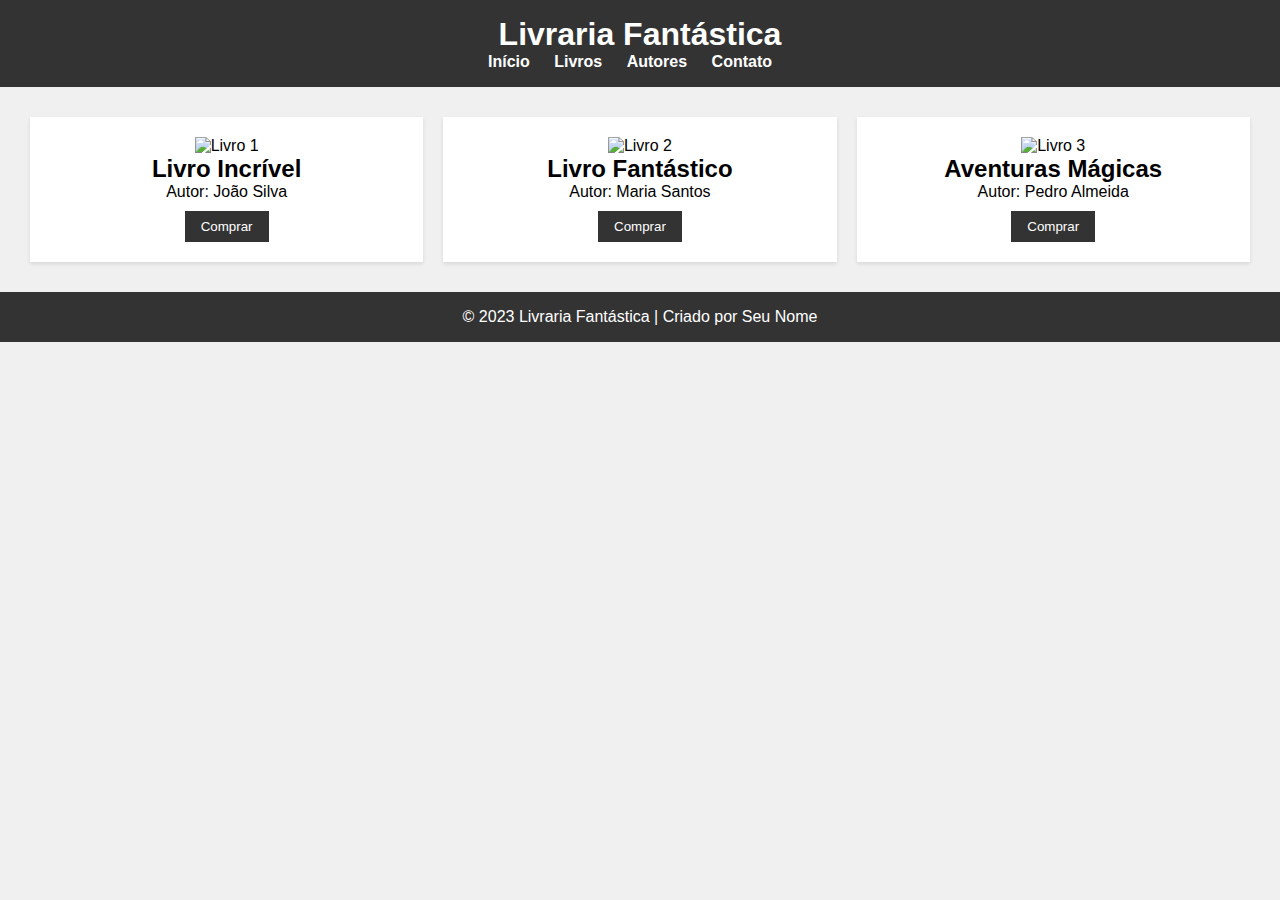
==== index.html @ 0fde1d81 "codigo base" ====
<!DOCTYPE html>
<html lang="pt-br">
<head>
    <meta charset="UTF-8">
    <meta name="viewport" content="width=device-width, initial-scale=1.0">
    <link rel="stylesheet" href="assets/estilos.css">
    <title>Livraria</title>
    
</head>
<body>
    <header>
        <h1>Livraria Fantástica</h1>
        <nav>
            <ul>
                <li><a href="#">Início</a></li>
                <li><a href="#">Livros</a></li>
                <li><a href="#">Autores</a></li>
                <li><a href="#">Contato</a></li>
            </ul>
        </nav>
    </header>

    <main>
        <section class="cards">
            <div class="card">
                <img src="img/livro-01.jpg" alt="Livro 1">
                <h2>Livro Incrível</h2>
                <p>Autor: João Silva</p>
                <button>Comprar</button>
            </div>

            <div class="card">
                <img src="img/livro-02.jpg" alt="Livro 2">
                <h2>Livro Fantástico</h2>
                <p>Autor: Maria Santos</p>
                <button>Comprar</button>
            </div>

            <div class="card">
                <img src="img/livro-03.jpg" alt="Livro 3">
                <h2>Aventuras Mágicas</h2>
                <p>Autor: Pedro Almeida</p>
                <button>Comprar</button>
            </div>
        </section>
    </main>

    <footer>
        <p>&copy; 2023 Livraria Fantástica | Criado por Seu Nome</p>
    </footer>
</body>
</html>
---- assets/estilos.css ----
* {
    margin: 0; /* Remove a margem padrão */
    padding: 0; /* Remove o padding padrão */
    box-sizing: border-box; /* Faz com que o padding e a borda não aumentem o tamanho do elemento */
}

body {
    font-family: Arial, sans-serif; /* Define a fonte padrão */
    background-color: #f0f0f0; /* Define a cor de fundo */
}

header {
    background-color: #333; /* Define a cor de fundo */
    color: #fff; /* Define a cor do texto */
    text-align: center; /* Centraliza o texto */
    padding: 1rem; /* Define um espaçamento interno */
}

nav ul {
    list-style: none; /* Remove a bolinha da lista */
}

nav li {
    display: inline; /* Faz com que os itens da lista fiquem na mesma linha */
    margin-right: 20px; /* Define um espaçamento entre os itens */
}

nav a {
    text-decoration: none; /* Remove o sublinhado dos links */
    color: #fff; /* Define a cor do texto */
    font-weight: bold; /* Define o peso da fonte */
}

main {
    padding: 20px; /* Define um espaçamento interno */
    overflow: hidden; /* Faz com que o elemento não ultrapasse o tamanho do pai */
}

.card {
    width: calc(33.33% - 20px); /* 33.33% - 40px */
    margin: 10px; /* Define um espaçamento externo */
    padding: 20px; /* Define um espaçamento interno */
    background-color: #fff; /* Define a cor de fundo */
    box-shadow: 0 2px 4px rgba(0, 0, 0, 0.1); /* Adiciona uma sombra */
    text-align: center; /* Centraliza o texto */
    float: left; /* Faz com que os elementos fiquem na mesma linha */
}

.card img {
    max-width: 100%; /* Define a largura máxima da imagem */
    height: 300px; /* Define a altura da imagem */
}

.card button {
    background-color: #333;
    color: #fff;
    border: none;
    padding: 8px 16px;
    margin-top: 10px;
    cursor: pointer; /* Muda o cursor do mouse */
    transition: background-color 0.3s ease; /* Adiciona uma transição suave */
}

.card button:hover {
    background-color: #555; /* Muda a cor de fundo ao passar o mouse */
}

footer {
    background-color: #333;
    color: #fff;
    text-align: center;
    padding: 1rem;
}
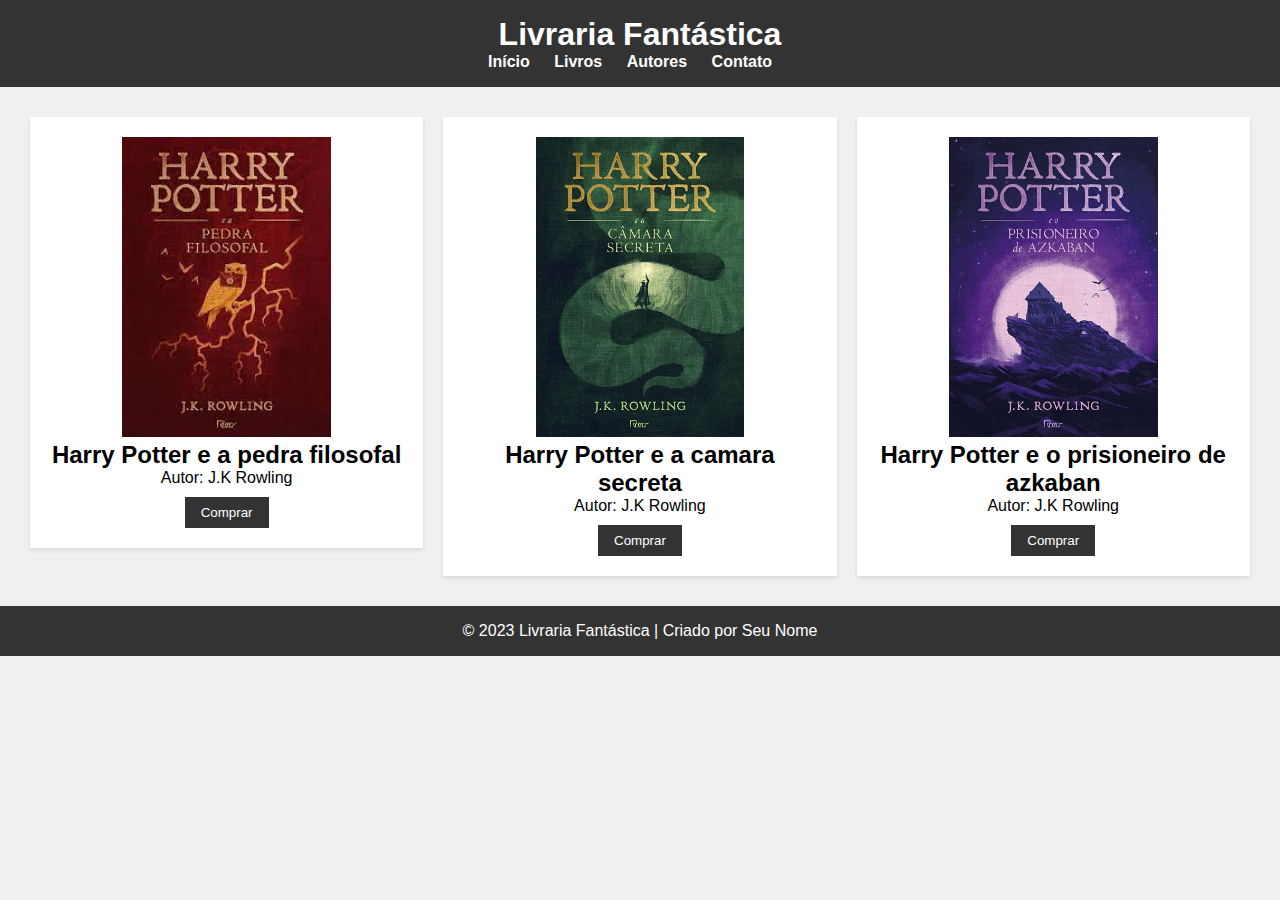
==== commit 0621fe7c: "imagens" ====
--- a/index.html
+++ b/index.html
@@ -23,23 +23,23 @@
     <main>
         <section class="cards">
             <div class="card">
-                <img src="img/livro-01.jpg" alt="Livro 1">
-                <h2>Livro Incrível</h2>
-                <p>Autor: João Silva</p>
+                <img src="assets/img/livro-1.jpg" alt="Livro 1">
+                <h2>Harry Potter e a pedra filosofal</h2>
+                <p>Autor: J.K Rowling</p>
                 <button>Comprar</button>
             </div>
 
             <div class="card">
-                <img src="img/livro-02.jpg" alt="Livro 2">
-                <h2>Livro Fantástico</h2>
-                <p>Autor: Maria Santos</p>
+                <img src="assets/img/livro-2.jpg" alt="Livro 2">
+                <h2>Harry Potter e a camara secreta</h2>
+                <p>Autor: J.K Rowling </p>
                 <button>Comprar</button>
             </div>
 
             <div class="card">
-                <img src="img/livro-03.jpg" alt="Livro 3">
-                <h2>Aventuras Mágicas</h2>
-                <p>Autor: Pedro Almeida</p>
+                <img src="assets/img/livro-3.jpg" alt="Livro 3">
+                <h2>Harry Potter e o prisioneiro de azkaban</h2>
+                <p>Autor: J.K Rowling</p>
                 <button>Comprar</button>
             </div>
         </section>
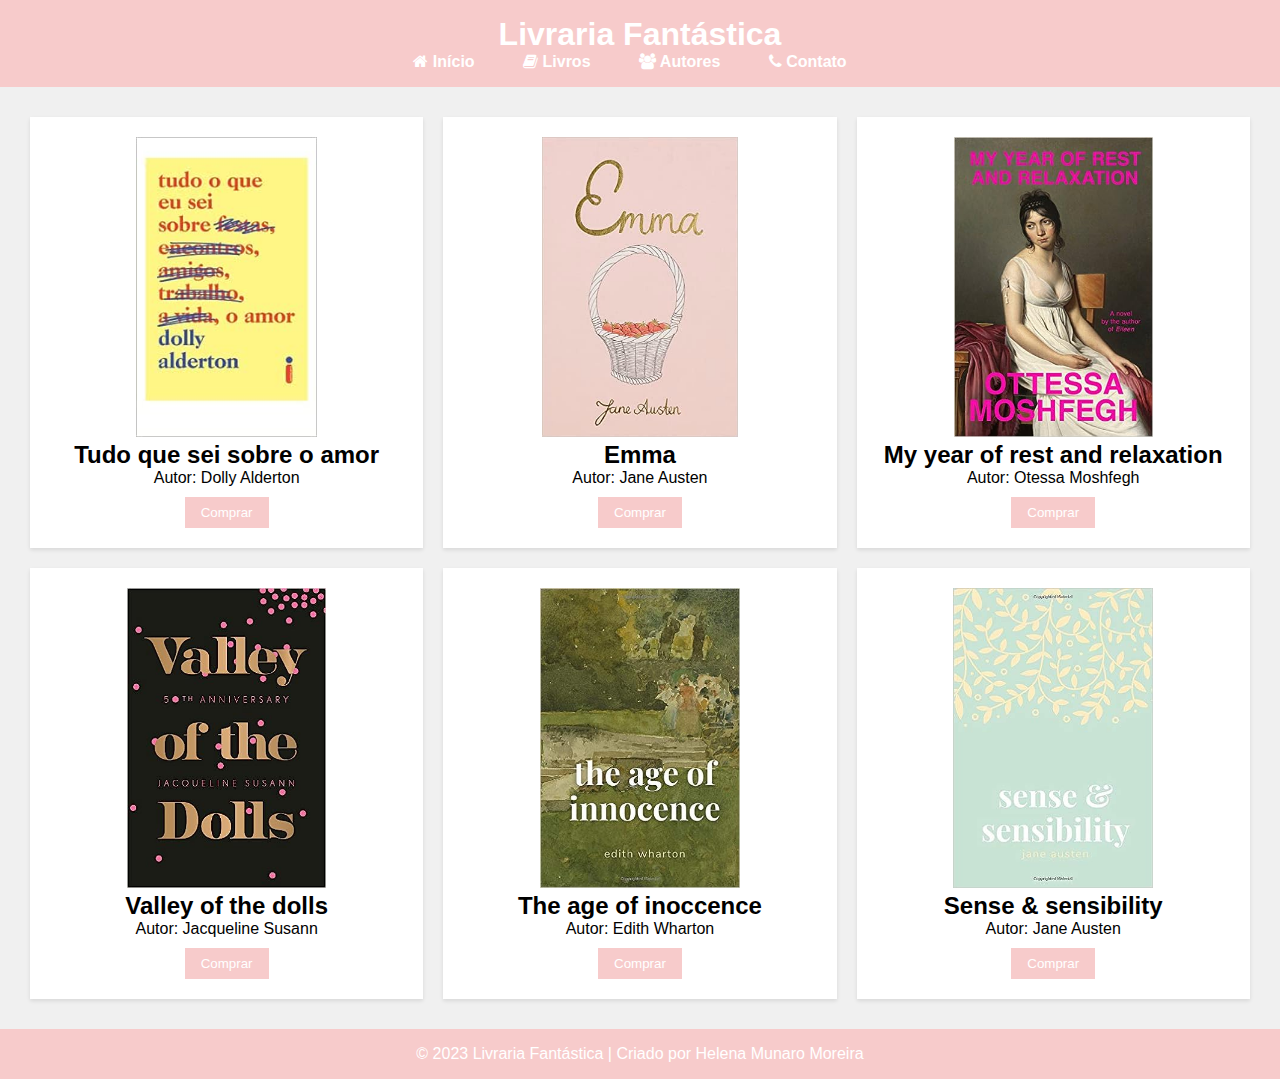
==== commit 2faf3c1f: "terminado agora" ====
--- a/index.html
+++ b/index.html
@@ -4,6 +4,7 @@
     <meta charset="UTF-8">
     <meta name="viewport" content="width=device-width, initial-scale=1.0">
     <link rel="stylesheet" href="assets/estilos.css">
+    <link rel="stylesheet" href="https://maxcdn.bootstrapcdn.com/font-awesome/4.4.0/css/font-awesome.min.css">
     <title>Livraria</title>
     
 </head>
@@ -12,10 +13,10 @@
         <h1>Livraria Fantástica</h1>
         <nav>
             <ul>
-                <li><a href="#">Início</a></li>
-                <li><a href="#">Livros</a></li>
-                <li><a href="#">Autores</a></li>
-                <li><a href="#">Contato</a></li>
+                <li><a href="#"><i class="fa fa-home"></i> Início</a></li>
+                <li><a href="#"><i class="fa fa-book"></i> Livros</a></li>
+                <li><a href="#"><i class="fa fa-users"></i> Autores</a></li>
+                <li><a href="#"><i class="fa fa-phone"></i> Contato</a></li>
             </ul>
         </nav>
     </header>
@@ -24,29 +25,51 @@
         <section class="cards">
             <div class="card">
                 <img src="assets/img/livro-1.jpg" alt="Livro 1">
-                <h2>Harry Potter e a pedra filosofal</h2>
-                <p>Autor: J.K Rowling</p>
-                <button>Comprar</button>
+                <h2>Tudo que sei sobre o amor</h2>
+                <p>Autor: Dolly Alderton</p>
+               <a href="https://www.amazon.com.br/Tudo-que-sei-sobre-amor/dp/6555604573/ref=sr_1_2?adgrpid=128519484619&hvadid=595885698203&hvdev=c&hvlocphy=1032129&hvnetw=g&hvqmt=e&hvrand=653946666460106733&hvtargid=kwd-360703646633&hydadcr=16140_13545530&keywords=everything+i+know+about+love&qid=1693248688&sr=8-2"><button>Comprar</button></a>
             </div>
 
             <div class="card">
                 <img src="assets/img/livro-2.jpg" alt="Livro 2">
-                <h2>Harry Potter e a camara secreta</h2>
-                <p>Autor: J.K Rowling </p>
-                <button>Comprar</button>
+                <h2>Emma</h2>
+                <p>Autor: Jane Austen</p>
+                <a href="https://www.amazon.com.br/Emma-Jane-Austen/dp/1840227966/ref=d_pd_sim_sccl_3_6/146-2095450-9179618?pd_rd_w=9Cr0z&content-id=amzn1.sym.680628d0-f304-48a4-9bdc-a951a5170d0f&pf_rd_p=680628d0-f304-48a4-9bdc-a951a5170d0f&pf_rd_r=ZCT46K44D15ACNAF6J8D&pd_rd_wg=WzzCY&pd_rd_r=c941ddc7-005d-4c00-8151-04ac788ea904&pd_rd_i=1840227966&psc=1"><button>Comprar</button></a>
             </div>
 
             <div class="card">
                 <img src="assets/img/livro-3.jpg" alt="Livro 3">
-                <h2>Harry Potter e o prisioneiro de azkaban</h2>
-                <p>Autor: J.K Rowling</p>
-                <button>Comprar</button>
+                <h2>My year of rest and relaxation </h2>
+                <p>Autor: Otessa Moshfegh</p>
+                <a href="https://www.amazon.com.br/Year-Rest-Relaxation-Ottessa-Moshfegh/dp/0525522115"><button>Comprar</button></a>
+            </div>
+        </section>
+        <section class="cards">
+            <div class="card">
+                <img src="assets/img/livro-4.jpg" alt="Livro 1">
+                <h2>Valley of the dolls</h2>
+                <p>Autor: Jacqueline Susann</p>
+                <a href="https://www.amazon.com/-/pt/dp/0802125344/ref=d_pd_sbs_sccl_2_6/138-0133211-7213241?pd_rd_w=2whel&content-id=amzn1.sym.3676f086-9496-4fd7-8490-77cf7f43f846&pf_rd_p=3676f086-9496-4fd7-8490-77cf7f43f846&pf_rd_r=G5KN5G66A9NKREWVYSGY&pd_rd_wg=COEu5&pd_rd_r=424442f1-bb6f-46d3-bbcd-515f7aec21f8&pd_rd_i=0802125344&psc=1"><button>Comprar</button></a>
+            </div>
+
+            <div class="card">
+                <img src="assets/img/livro-5.jpg" alt="Livro 2">
+                <h2>The age of inoccence</h2>
+                <p>Autor: Edith Wharton</p>
+                <a href="https://www.amazon.com/-/pt/dp/B08GTL74FF/ref=d_pd_sbs_sccl_2_24/138-0133211-7213241?pd_rd_w=2wFEr&content-id=amzn1.sym.3676f086-9496-4fd7-8490-77cf7f43f846&pf_rd_p=3676f086-9496-4fd7-8490-77cf7f43f846&pf_rd_r=9D5NK2CVGVVFAPSKPV8F&pd_rd_wg=sxxUj&pd_rd_r=2061e399-6fa7-4858-a07f-657b9237e612&pd_rd_i=B08GTL74FF&psc=1"><button>Comprar</button></a>
+            </div>
+
+            <div class="card">
+                <img src="assets/img/livro-6.jpg" alt="Livro 3">
+                <h2> Sense & sensibility</h2>
+                <p>Autor: Jane Austen</p>
+                <a href="https://www.amazon.com/-/pt/dp/1676583386/ref=d_pd_sbs_sccl_3_13/138-0133211-7213241?pd_rd_w=93RKg&content-id=amzn1.sym.3676f086-9496-4fd7-8490-77cf7f43f846&pf_rd_p=3676f086-9496-4fd7-8490-77cf7f43f846&pf_rd_r=VBKTMDQ0ANQJPV03FM4H&pd_rd_wg=0WSBJ&pd_rd_r=87bf1814-ea5c-48fb-84b9-cfbf5fb250fe&pd_rd_i=1676583386&psc=1"><button>Comprar</button></a>
             </div>
         </section>
     </main>
 
     <footer>
-        <p>&copy; 2023 Livraria Fantástica | Criado por Seu Nome</p>
+        <p>&copy; 2023 Livraria Fantástica | Criado por Helena Munaro Moreira</p>
     </footer>
 </body>
 </html>--- a/assets/estilos.css
+++ b/assets/estilos.css
@@ -10,7 +10,7 @@
 }
 
 header {
-    background-color: #333; /* Define a cor de fundo */
+    background-color: #f7cbcb; /* Define a cor de fundo */
     color: #fff; /* Define a cor do texto */
     text-align: center; /* Centraliza o texto */
     padding: 1rem; /* Define um espaçamento interno */
@@ -52,7 +52,7 @@
 }
 
 .card button {
-    background-color: #333;
+    background-color: #f7cbcb;
     color: #fff;
     border: none;
     padding: 8px 16px;
@@ -62,12 +62,31 @@
 }
 
 .card button:hover {
-    background-color: #555; /* Muda a cor de fundo ao passar o mouse */
+    background-color: #d8a1a1; /* Muda a cor de fundo ao passar o mouse */
 }
 
 footer {
-    background-color: #333;
+    background-color: #f7cbcb;
     color: #fff;
     text-align: center;
     padding: 1rem;
-}+}
+
+nav ul li {
+    padding: 4px 12px;
+    transition: all 0.5s ease;
+    transform: scale(1.2);
+}
+
+nav ul li:hover,
+nav ul li:focus
+{
+    background-color: #d8a1a1;
+    border-radius: 5px;
+    /* zoom: 130%; */
+
+    transition: all 0.7s ease;
+
+}
+
+
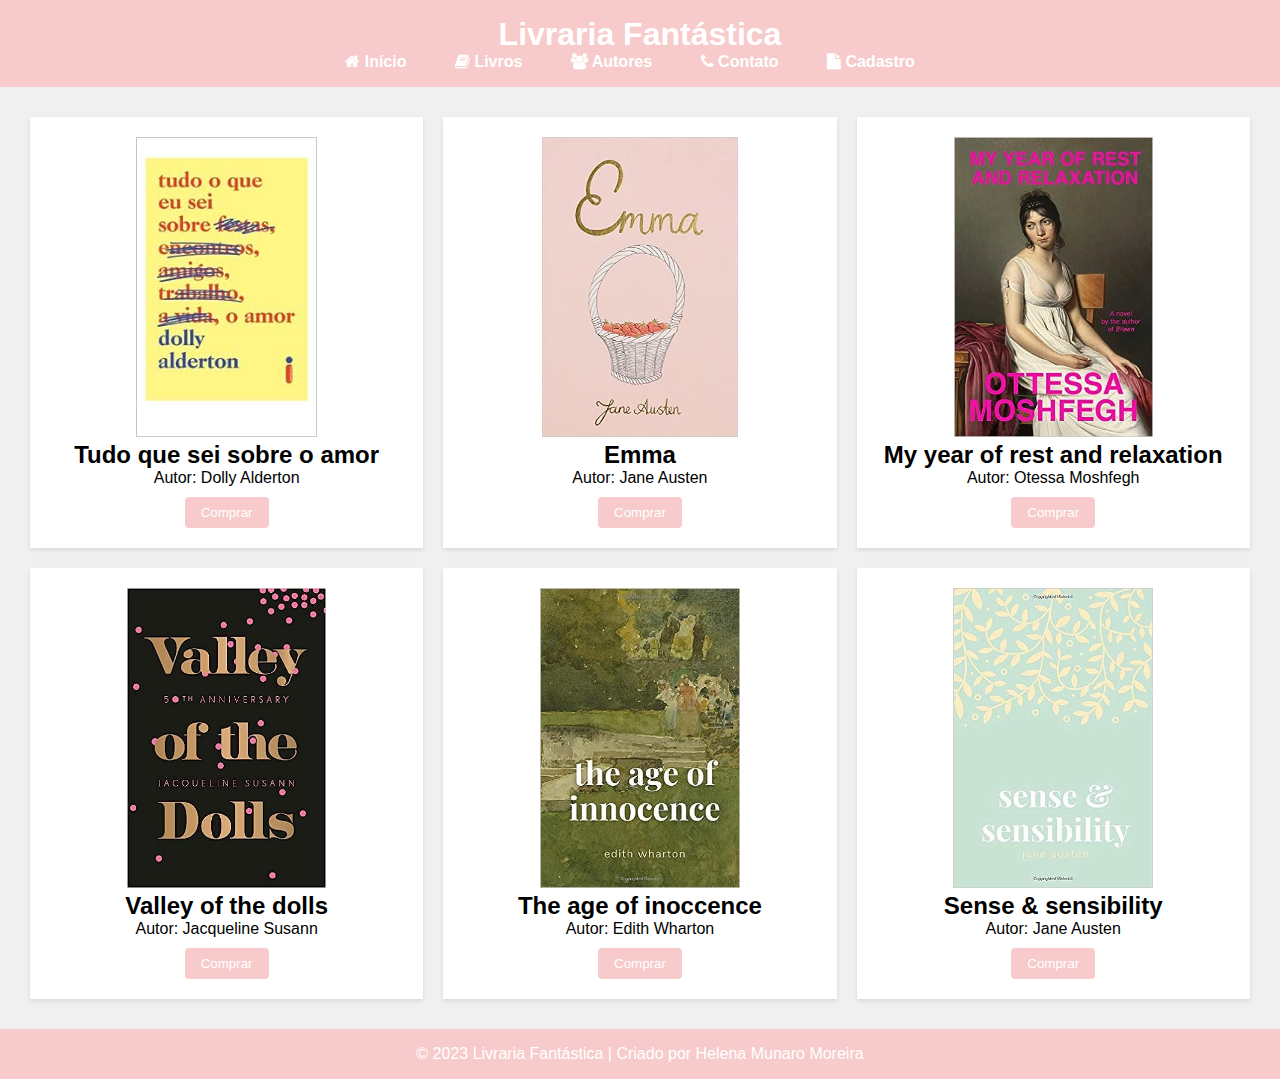
==== commit 79b92792: "cadastro" ====
--- a/index.html
+++ b/index.html
@@ -13,10 +13,11 @@
         <h1>Livraria Fantástica</h1>
         <nav>
             <ul>
-                <li><a href="#"><i class="fa fa-home"></i> Início</a></li>
+                <li><a href="index.html"><i class="fa fa-home"></i> Início</a></li>
                 <li><a href="#"><i class="fa fa-book"></i> Livros</a></li>
                 <li><a href="#"><i class="fa fa-users"></i> Autores</a></li>
                 <li><a href="#"><i class="fa fa-phone"></i> Contato</a></li>
+                <li><a href="cadastro.html"><i class="fa fa-file"></i> Cadastro</a></li>       
             </ul>
         </nav>
     </header>
--- a/assets/estilos.css
+++ b/assets/estilos.css
@@ -1,54 +1,54 @@
 * {
-    margin: 0; /* Remove a margem padrão */
-    padding: 0; /* Remove o padding padrão */
-    box-sizing: border-box; /* Faz com que o padding e a borda não aumentem o tamanho do elemento */
+    margin: 0; 
+    padding: 0; 
+    box-sizing: border-box; 
 }
 
 body {
-    font-family: Arial, sans-serif; /* Define a fonte padrão */
-    background-color: #f0f0f0; /* Define a cor de fundo */
+    font-family: Arial, sans-serif; 
+    background-color: #f0f0f0; 
 }
 
 header {
-    background-color: #f7cbcb; /* Define a cor de fundo */
-    color: #fff; /* Define a cor do texto */
-    text-align: center; /* Centraliza o texto */
-    padding: 1rem; /* Define um espaçamento interno */
+    background-color: #f7cbcb; 
+    color: #fff; 
+    text-align: center; 
+    padding: 1rem; 
 }
 
 nav ul {
-    list-style: none; /* Remove a bolinha da lista */
+    list-style: none; 
 }
 
 nav li {
-    display: inline; /* Faz com que os itens da lista fiquem na mesma linha */
-    margin-right: 20px; /* Define um espaçamento entre os itens */
+    display: inline; 
+    margin-right: 20px; 
 }
 
 nav a {
-    text-decoration: none; /* Remove o sublinhado dos links */
-    color: #fff; /* Define a cor do texto */
-    font-weight: bold; /* Define o peso da fonte */
+    text-decoration: none; 
+    color: #fff; 
+    font-weight: bold; 
 }
 
 main {
-    padding: 20px; /* Define um espaçamento interno */
-    overflow: hidden; /* Faz com que o elemento não ultrapasse o tamanho do pai */
+    padding: 20px; 
+    overflow: hidden; 
 }
 
 .card {
-    width: calc(33.33% - 20px); /* 33.33% - 40px */
-    margin: 10px; /* Define um espaçamento externo */
-    padding: 20px; /* Define um espaçamento interno */
-    background-color: #fff; /* Define a cor de fundo */
-    box-shadow: 0 2px 4px rgba(0, 0, 0, 0.1); /* Adiciona uma sombra */
-    text-align: center; /* Centraliza o texto */
-    float: left; /* Faz com que os elementos fiquem na mesma linha */
+    width: calc(33.33% - 20px); 
+    margin: 10px; 
+    padding: 20px; 
+    background-color: #fff; 
+    box-shadow: 0 2px 4px rgba(0, 0, 0, 0.1); 
+    text-align: center; 
+    float: left; 
 }
 
 .card img {
-    max-width: 100%; /* Define a largura máxima da imagem */
-    height: 300px; /* Define a altura da imagem */
+    max-width: 100%; 
+    height: 300px; 
 }
 
 .card button {
@@ -57,12 +57,12 @@
     border: none;
     padding: 8px 16px;
     margin-top: 10px;
-    cursor: pointer; /* Muda o cursor do mouse */
-    transition: background-color 0.3s ease; /* Adiciona uma transição suave */
+    cursor: pointer; 
+    transition: background-color 0.3s ease; 
 }
 
 .card button:hover {
-    background-color: #d8a1a1; /* Muda a cor de fundo ao passar o mouse */
+    background-color: #d8a1a1; 
 }
 
 footer {
@@ -83,10 +83,97 @@
 {
     background-color: #d8a1a1;
     border-radius: 5px;
-    /* zoom: 130%; */
+    
 
     transition: all 0.7s ease;
 
 }
+.container {
+    width: 1200px;
+    max-width: 100%;
+    margin: 0 auto;
+    padding: 20px;
+    background-color: #fff;
+    box-shadow: 0 2px 4px rgba(0, 0, 0, 0.1);
+    border-radius: 20px;
+}
 
+form {
+  overflow: hidden; 
+}
 
+form fieldset {
+  border: 1px solid #ccc;
+  border-radius: 4px;
+  padding: 10px;
+  margin-bottom: 10px;
+}
+
+form legend {
+  font-weight: bold;
+  color: #b46478;
+}
+.input-container {
+    margin-bottom: 10px;
+}
+
+.input-container label {
+    display: block;
+    margin-bottom: 5px;
+    font-weight: bold;
+    font-size: 14px;
+}
+
+input[type="text"],
+input[type="date"],
+input[type="number"] {
+  width: 100%;
+  padding: 8px;
+  border: 1px solid #ccc;
+  border-radius: 4px;
+  color: #b86882;
+}
+.radio-group label {
+    display: inline;
+    margin-right: 10px;
+    font-weight: normal;
+  }
+  
+  .input-check {
+      display: inline-block;
+      margin-right: 10px;
+  }
+  
+  textarea {
+    width: 100%;
+    padding: 8px;
+    border: 1px solid #ccc;
+    border-radius: 4px;
+    resize: vertical; 
+    height: 120px; 
+  }
+  
+  select {
+    width: 100%;
+    padding: 8px;
+    border: 1px solid #ccc;
+    border-radius: 4px;
+  }
+  button {
+    background-color: #f3b6c3;
+    color: white;
+    border: none;
+    border-radius: 4px;
+    padding: 10px;
+    cursor: pointer; 
+  }
+  
+  
+  button[type="reset"] {
+    background-color: #b46478;
+  }
+  
+  
+  button:hover {
+    background-color: #b46478;
+  }
